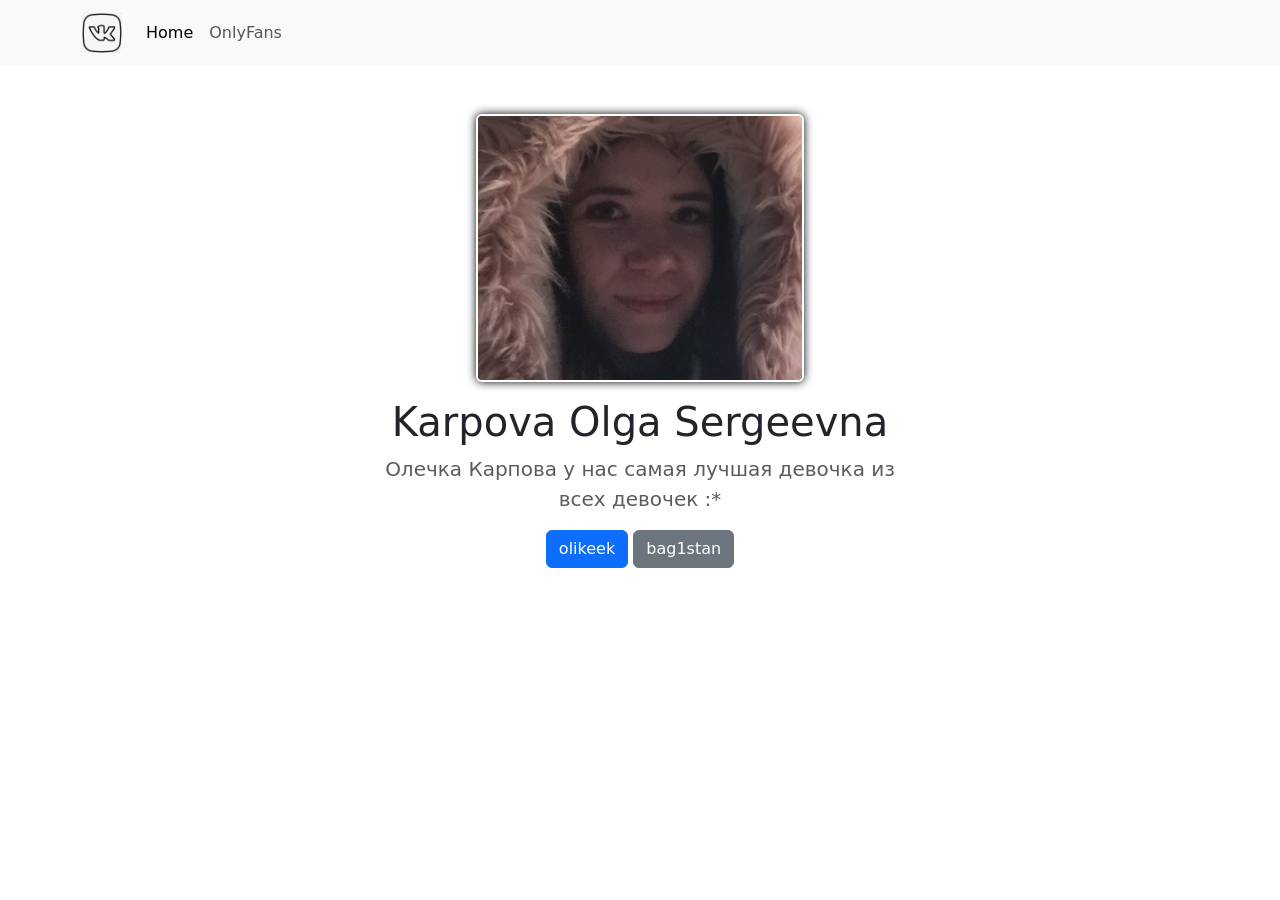
==== test.html @ 63958088 "new file:   IM.jpg 	new file:   _121.jpg 	new file:   _122.jpg 	new file:   _123.jpg 	new file:   pn" ====
<!DOCTYPE html>
<html lang="en">
  <head>
    <meta charset="UTF-8" />
    <meta name="viewport" content="width=device-width, initial-scale=1.0" />
    <title>VK</title>
    <link
      rel="stylesheet"
      href="https://cdn.jsdelivr.net/npm/bootstrap@5.2.1/dist/css/bootstrap.min.css"
    />
    <script
      src="https://cdn.jsdelivr.net/npm/bootstrap@5.2.1/dist/js/bootstrap.bundle.min.js"
      integrity="sha384-u1OknCvxWvY5kfmNBILK2hRnQC3Pr17a+RTT6rIHI7NnikvbZlHgTPOOmMi466C8"
      crossorigin="anonymous"
    ></script>
    <style>
      .rounded {
        width: 60%;
        border-radius: 70%;
        box-shadow: 0 0 10px rgb(0, 0, 0);
        padding: 0.1em;
        margin-bottom: 1em;
      }
    </style>
  </head>
  <body>
    <nav class="navbar navbar-expand-lg bg-light">
      <div class="container">
        <a class="navbar-brand" href="/">
          <img src="png.png" alt="LogoVK" width="40" />
        </a>
        <button
          class="navbar-toggler"
          type="button"
          data-bs-toggle="collapse"
          data-bs-target="#navbarNav"
          aria-controls="navbarNav"
          aria-expanded="false"
          aria-label="Toggle navigation"
        >
          <span class="navbar-toggler-icon"></span>
        </button>
        <div class="collapse navbar-collapse" id="navbarNav">
          <ul class="navbar-nav">
            <li class="nav-item">
              <a class="nav-link active" aria-current="page" href="test.html"
                >Home</a
              >
            </li>
            <li class="nav-item">
              <a class="nav-link" href="test_page.html">OnlyFans</a>
            </li>
          </ul>
        </div>
      </div>
    </nav>
    <div class="container text-center my-5">
      <div class="row">
        <div class="col-lg-6 col-md-8 mx-auto">
          <img class="rounded" src="IM.jpg" alt="Olya" />
          <h1 class="fw-light">Karpova Olga Sergeevna</h1>
          <p class="lead text-muted">
            Олечка Карпова у нас самая лучшая девочка из всех девочек :*
          </p>
          <a
            href="https://vk.com/olikeek"
            target="_blank"
            class="btn btn-primary"
          >
            olikeek
          </a>
          <a
            href="https://vk.com/id24426005"
            target="_blank"
            class="btn btn-secondary"
          >
            bag1stan
          </a>
        </div>
      </div>
    </div>
  </body>
</html>
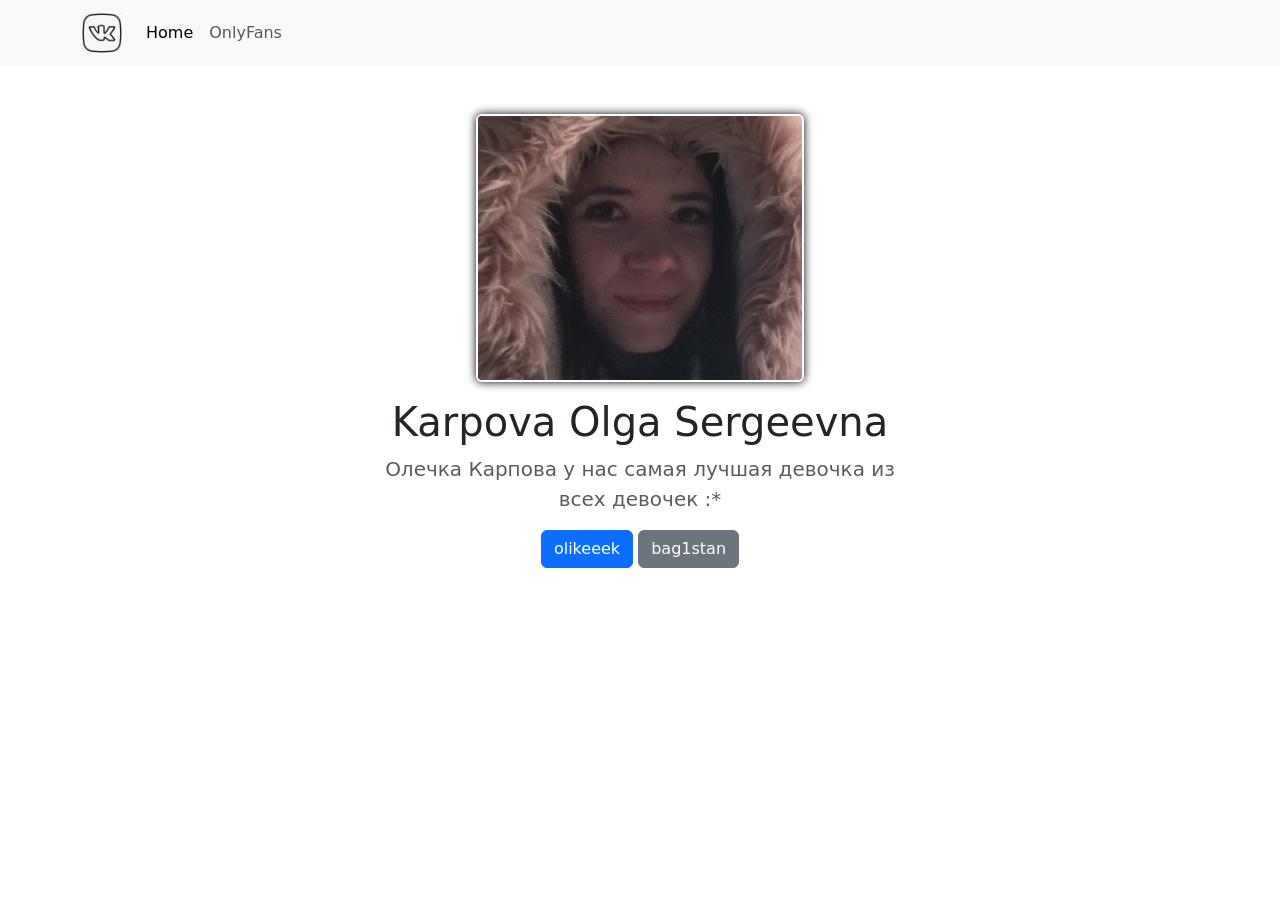
==== commit bd8ee46d: "new coommmiiiit" ====
--- a/test.html
+++ b/test.html
@@ -16,7 +16,7 @@
     <style>
       .rounded {
         width: 60%;
-        border-radius: 70%;
+
         box-shadow: 0 0 10px rgb(0, 0, 0);
         padding: 0.1em;
         margin-bottom: 1em;
@@ -57,7 +57,7 @@
     <div class="container text-center my-5">
       <div class="row">
         <div class="col-lg-6 col-md-8 mx-auto">
-          <img class="rounded" src="IM.jpg" alt="Olya" />
+          <img class="rounded border-radius: 10%" src="IM.jpg" alt="Olya" />
           <h1 class="fw-light">Karpova Olga Sergeevna</h1>
           <p class="lead text-muted">
             Олечка Карпова у нас самая лучшая девочка из всех девочек :*
@@ -67,7 +67,7 @@
             target="_blank"
             class="btn btn-primary"
           >
-            olikeek
+            olikeeek
           </a>
           <a
             href="https://vk.com/id24426005"
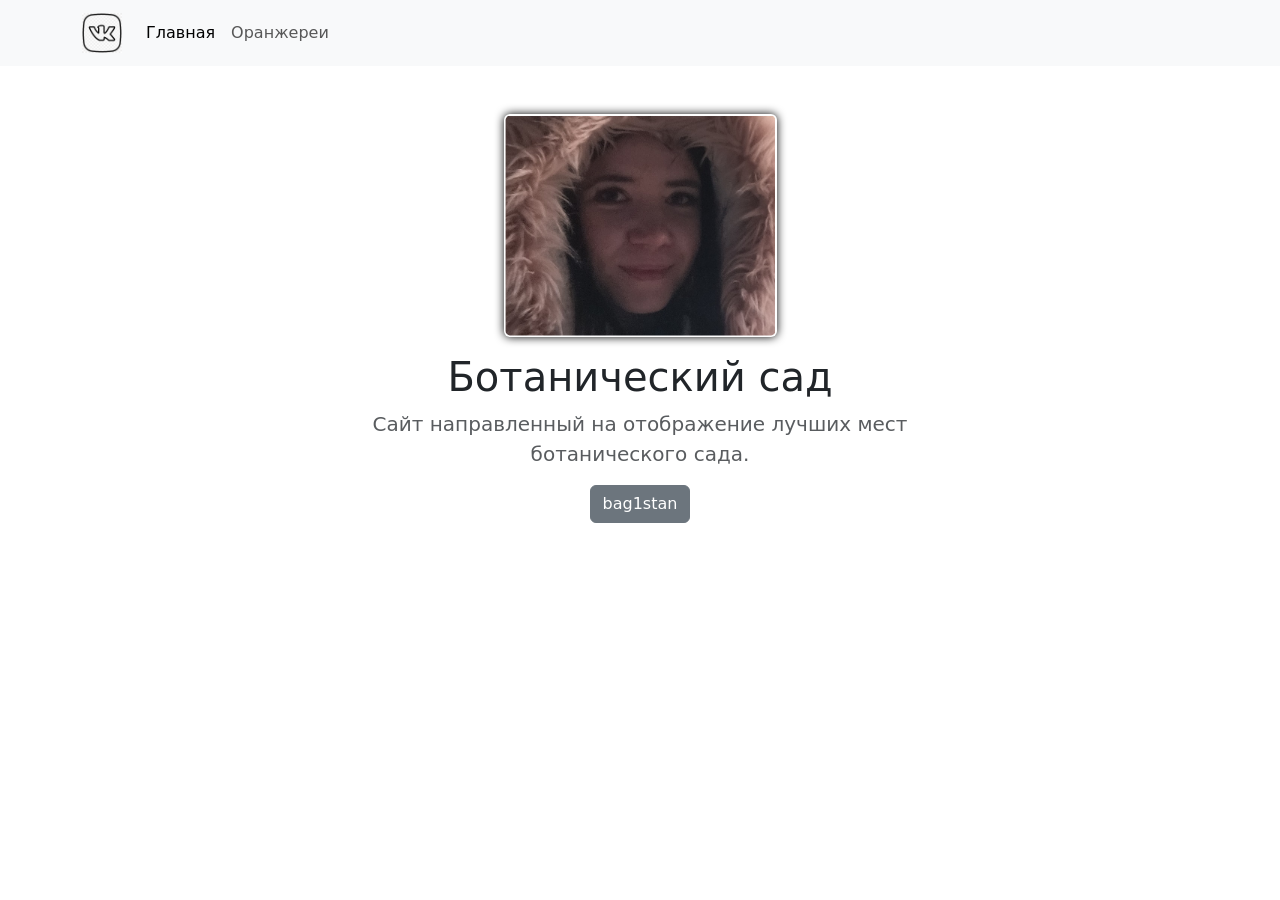
==== commit ad8b5fb2: "modified:   test.html 	modified:   test_page.html 	modified:   IM.jpg" ====
--- a/test.html
+++ b/test.html
@@ -15,8 +15,8 @@
     ></script>
     <style>
       .rounded {
-        width: 60%;
-
+        width: 50%;
+        border-radius: 1em;
         box-shadow: 0 0 10px rgb(0, 0, 0);
         padding: 0.1em;
         margin-bottom: 1em;
@@ -26,7 +26,7 @@
   <body>
     <nav class="navbar navbar-expand-lg bg-light">
       <div class="container">
-        <a class="navbar-brand" href="/">
+        <a class="navbar-brand" href="test.html">
           <img src="png.png" alt="LogoVK" width="40" />
         </a>
         <button
@@ -44,11 +44,11 @@
           <ul class="navbar-nav">
             <li class="nav-item">
               <a class="nav-link active" aria-current="page" href="test.html"
-                >Home</a
+                >Главная</a
               >
             </li>
             <li class="nav-item">
-              <a class="nav-link" href="test_page.html">OnlyFans</a>
+              <a class="nav-link" href="test_page.html">Оранжереи</a>
             </li>
           </ul>
         </div>
@@ -57,18 +57,11 @@
     <div class="container text-center my-5">
       <div class="row">
         <div class="col-lg-6 col-md-8 mx-auto">
-          <img class="rounded border-radius: 10%" src="IM.jpg" alt="Olya" />
-          <h1 class="fw-light">Karpova Olga Sergeevna</h1>
+          <img class="rounded" src="IM.jpg" alt="" />
+          <h1 class="fw-light">Ботанический сад</h1>
           <p class="lead text-muted">
-            Олечка Карпова у нас самая лучшая девочка из всех девочек :*
+            Сайт направленный на отображение лучших мест ботанического сада.
           </p>
-          <a
-            href="https://vk.com/olikeek"
-            target="_blank"
-            class="btn btn-primary"
-          >
-            olikeeek
-          </a>
           <a
             href="https://vk.com/id24426005"
             target="_blank"
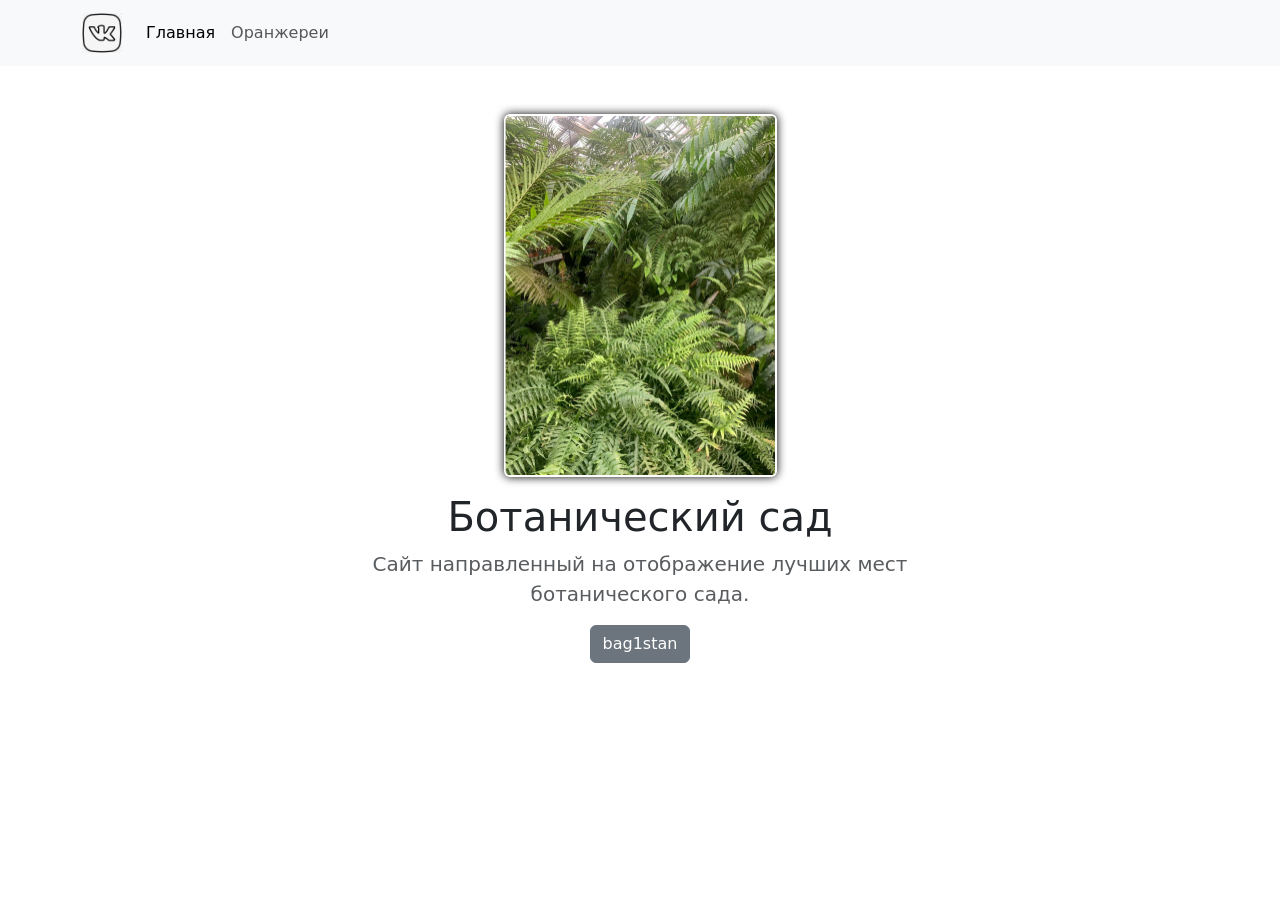
==== commit 0bdb7b9e: "modified:   test.html 	modified:   test_page.html" ====
--- a/test.html
+++ b/test.html
@@ -3,7 +3,7 @@
   <head>
     <meta charset="UTF-8" />
     <meta name="viewport" content="width=device-width, initial-scale=1.0" />
-    <title>VK</title>
+    <title>Ботанический сад</title>
     <link
       rel="stylesheet"
       href="https://cdn.jsdelivr.net/npm/bootstrap@5.2.1/dist/css/bootstrap.min.css"
